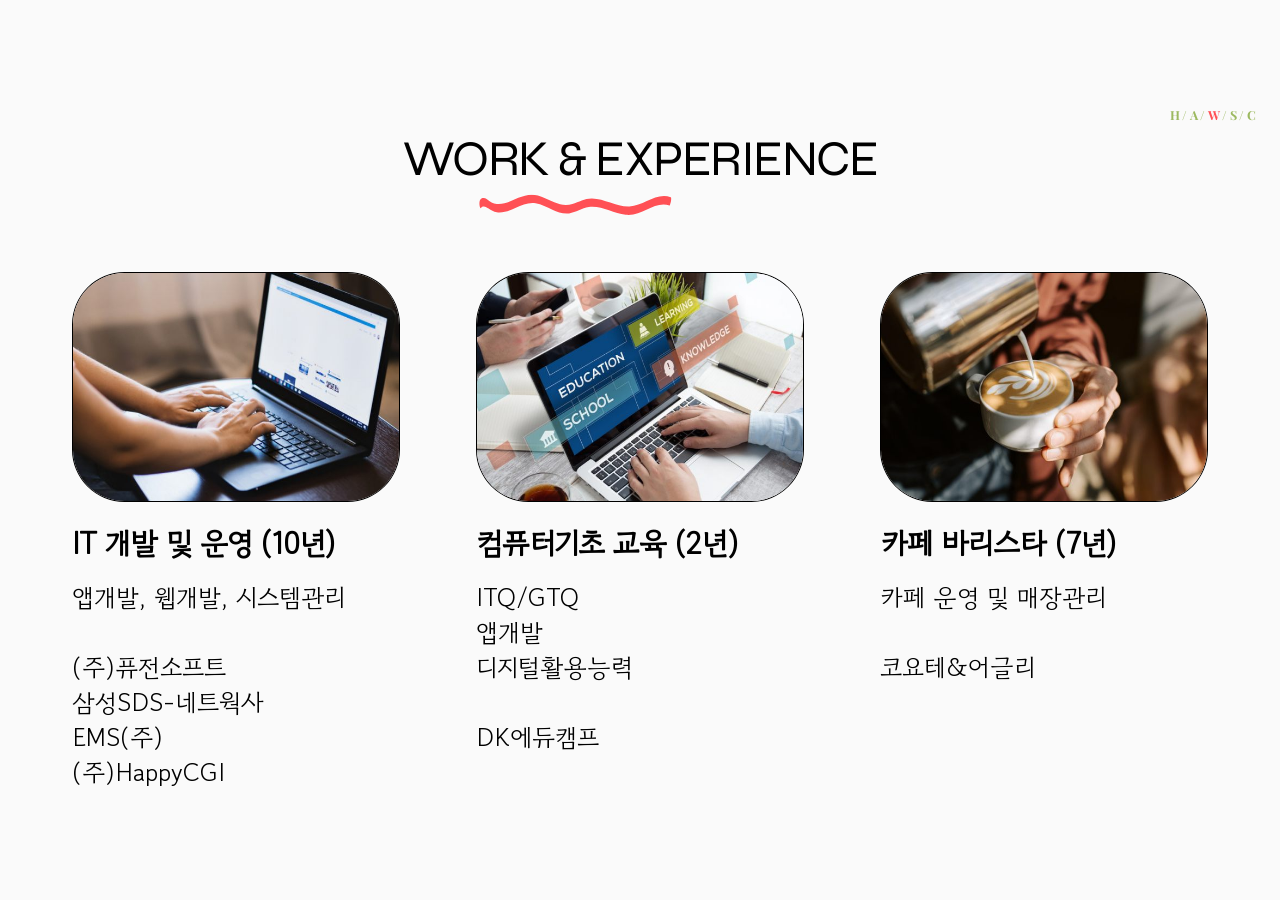
==== work.html @ 5d533a6e "Rebuild site as multi-page Canva portfolio Split the Canva portfolio design into one page per slide " ====
<!doctype html>
<html lang="ko">
<head>
  <meta charset="utf-8">
  <meta name="viewport" content="width=device-width, initial-scale=1">
  <title>Work &amp; Experience · 최현주</title>
  <meta name="description" content="최현주의 경력">
  <link rel="icon" href="images/deco/home.svg">

  <!-- 글꼴 -->
  <link rel="preconnect" href="https://fonts.googleapis.com">
  <link rel="preconnect" href="https://fonts.gstatic.com" crossorigin>
  <link rel="stylesheet" href="https://fonts.googleapis.com/css2?family=Syne:wght@400&family=Gowun+Dodum&family=Playfair+Display:wght@700&family=Courier+Prime&display=swap">

  <!-- 디자인: 공통 → 이 페이지 전용 -->
  <link rel="stylesheet" href="css/variables.css">
  <link rel="stylesheet" href="css/base.css">
  <link rel="stylesheet" href="css/page-work.css">

  <!-- 동작 -->
  <script>document.documentElement.classList.add('js');</script>
  <script src="js/main.js" defer></script>
</head>
<body>
  <main class="slide">

    <!-- 페이지 메뉴: Home / About / Work / Skill / Contact -->
    <nav class="mini-nav abs">
      <a href="index.html" aria-label="Home">H</a> /
      <a href="about.html" aria-label="About">A</a> /
      <a href="work.html" aria-label="Work" aria-current="page">W</a> /
      <a href="skill.html" aria-label="Skill">S</a> /
      <a href="contact.html" aria-label="Contact">C</a>
    </nav>

    <h1 class="title work-title abs reveal">Work &amp; Experience</h1>
    <img class="deco deco-underline abs reveal" src="images/deco/wave-underline.svg" alt="">

    <article class="work-card card-1 abs reveal">
      <img src="images/work-it.jpg" alt="노트북으로 작업하는 손">
      <h2>IT 개발 및 운영 (10년)</h2>
      <p>앱개발, 웹개발, 시스템관리</p>
      <p>(주)퓨전소프트<br>삼성SDS-네트웍사<br>EMS(주)<br>(주)HappyCGI</p>
    </article>

    <article class="work-card card-2 abs reveal">
      <img src="images/work-edu.jpg" alt="교육 화면이 띄워진 노트북">
      <h2>컴퓨터기초 교육 (2년)</h2>
      <p>ITQ/GTQ<br>앱개발<br>디지털활용능력</p>
      <p>DK에듀캠프</p>
    </article>

    <article class="work-card card-3 abs reveal">
      <img src="images/work-cafe.jpg" alt="라떼 아트를 만드는 바리스타">
      <h2>카페 바리스타 (7년)</h2>
      <p>카페 운영 및 매장관리</p>
      <p>코요테&amp;어글리</p>
    </article>

  </main>
</body>
</html>
---- css/variables.css ----
/* =========================================
   디자인 값 모음 (모든 페이지 공통)
   색상·글꼴은 여기만 바꾸면 사이트 전체에 적용돼요.
   ========================================= */
:root {
  /* 색상 (Canva와 같은 값) */
  --bg: #fafafa;          /* 페이지 배경 */
  --ink: #000000;         /* 기본 글자 */
  --accent: #ff5055;      /* 포인트 색 (장식, 테두리) */
  --nav-ink: #9cb960;     /* 첫 화면 상단 메뉴 글자 */

  /* 글꼴
     맨 앞은 Canva에서 쓴 원래 글꼴이에요. 컴퓨터에 설치돼 있으면 그 글꼴로,
     없으면 뒤에 있는 비슷한 무료 웹 글꼴로 보여요. */
  --font-title: "TT Firs Neue", "Syne", "Helvetica Neue", Arial, sans-serif;
  --font-body: "TD백제", "TDBaekje", "Gowun Dodum", "Apple SD Gothic Neo", "Malgun Gothic", sans-serif;
  --font-nav: "Arsenica Antiqua", "Playfair Display", Georgia, serif;
  --font-mono: "Courier Prime", "Courier New", monospace;

  /* 간격 */
  --gutter: 16px;         /* 휴대폰 화면 양옆 여백 */

  /* 움직임 */
  --ease: cubic-bezier(.2, .7, .2, 1);
  --duration: .8s;
}
---- css/base.css ----
/* =========================================
   공통 스타일 (모든 페이지)
   - 휴대폰: 요소를 세로로 쌓아요.
   - PC/태블릿(768px 이상): Canva 페이지(1366×768)와 같은 배치로,
     화면 크기에 맞춰 통째로 늘었다 줄었다 해요.
   ========================================= */
*,
*::before,
*::after { box-sizing: border-box; }

body {
  margin: 0;
  background: var(--bg);
  color: var(--ink);
  font-family: var(--font-body);
  font-size: 16px;
  line-height: 1.5;
  word-break: keep-all;          /* 한글 단어 중간에서 줄바꿈 막기 */
  -webkit-text-size-adjust: 100%;
}

h1, h2, h3, p, ul { margin: 0; }
ul { padding: 0; }
a { color: inherit; }
img { display: block; max-width: 100%; height: auto; }

:focus-visible { outline: 2px solid var(--accent); outline-offset: 3px; }

/* ---------- 페이지 틀 (휴대폰 기준) ---------- */
.slide {
  position: relative;
  max-width: 560px;
  min-height: 100vh;
  min-height: 100svh;
  margin: 0 auto;
  padding: 80px var(--gutter) 56px;
  display: flex;
  flex-direction: column;
  align-items: center;
  gap: 24px;
}

/* ---------- 큰 제목 ---------- */
.title {
  font-family: var(--font-title);
  font-weight: 400;
  font-size: clamp(28px, 8vw, 40px);
  line-height: 1.1;
  letter-spacing: -.03em;
  text-transform: uppercase;
  text-align: center;
}

/* ---------- 오른쪽 위 H / A / W / S / C 메뉴 ----------
   글꼴·색은 index 상단 메뉴와 같아요. 지금 페이지 글자는 포인트 색으로 보여요. */
.mini-nav {
  position: absolute;
  top: 16px;
  right: var(--gutter);
  font-family: var(--font-nav);
  font-weight: 700;
  font-size: 14px;             /* 휴대폰: 누르기 쉽게 조금 크게 */
  letter-spacing: -.02em;
  line-height: 1;
  text-align: right;
  white-space: nowrap;
  color: var(--nav-ink);
}
.mini-nav a {
  display: inline-block;
  padding: 8px 4px;            /* 손가락으로 누르기 쉬운 영역 */
  text-decoration: none;
  transition: color .3s;
}
.mini-nav a:hover,
.mini-nav a[aria-current="page"] { color: var(--accent); }

/* ---------- 장식 그림 ---------- */
.deco { pointer-events: none; user-select: none; }

/* ---------- PC/태블릿: Canva 배치 그대로 ----------
   .abs 요소에 Canva 좌표(px)를 적어 두면 그 자리에 놓여요.
   --x: 왼쪽, --y: 위쪽, --w: 너비, --fs: 글자 크기 (모두 Canva 숫자 그대로) */
@media (min-width: 768px) {
  body {
    min-height: 100vh;
    display: grid;
    place-items: center;
    overflow-x: hidden;
  }

  .slide {
    display: block;
    width: min(100vw, calc(100vh * 1366 / 768));
    max-width: none;
    min-height: 0;
    aspect-ratio: 1366 / 768;
    padding: 0;
    container-type: inline-size;
  }

  .slide .abs {
    position: absolute;
    left: calc(var(--x) * 100% / 1366);
    top: calc(var(--y) * 100% / 768);
    width: calc(var(--w) * 100% / 1366);
    font-size: calc(var(--fs, 26.67) * 100cqw / 1366);
  }

  /* index 메뉴(26.67)의 0.5배 크기 */
  .slide .mini-nav {
    --x: 1040; --y: 20; --w: 300; --fs: 13.33;
    right: auto;
  }
  .mini-nav a { padding: 0; }
}

/* ---------- 나타나는 효과 (js/main.js와 함께 동작) ---------- */
.js .reveal {
  opacity: 0;
  translate: 0 16px;
  transition: opacity var(--duration) var(--ease), translate var(--duration) var(--ease);
  transition-delay: calc(var(--i, 0) * 90ms);
}
.js .reveal.is-visible {
  opacity: 1;
  translate: 0 0;
}

@media (prefers-reduced-motion: reduce) {
  .js .reveal { transition: none; }
}
---- css/page-work.css ----
/* =========================================
   work.html 전용 (Canva 3페이지 · Work & Experience)
   ========================================= */

/* 휴대폰 */
.deco-underline { width: 160px; margin-top: -14px; }

.work-card { width: 100%; }
.work-card img {
  width: 100%;
  aspect-ratio: 350 / 245;
  object-fit: cover;
  border: 1px solid var(--ink);
  border-radius: 16% / 22.9%;   /* Canva 사진 틀의 둥근 모서리 */
}
.work-card h2 {
  margin-top: 16px;
  font-size: 1.2em;
  font-weight: 700;
  letter-spacing: -.03em;
  line-height: 1.1;
}
.work-card p {
  margin-top: 1.4em;
  line-height: 1.4;
}
.work-card h2 + p { margin-top: .8em; }

/* PC/태블릿: Canva 좌표 */
@media (min-width: 768px) {
  .work-title     { --x: 411.3; --y: 45.1;  --w: 543.4; --fs: 53.33; }
  .deco-underline { --x: 508.4; --y: 108.5; --w: 214.2; margin: 0; }

  .work-card { --y: 194.6; --w: 350; --fs: 26.67; }
  .card-1 { --x: 76.8; }
  .card-2 { --x: 508.4; }
  .card-3 { --x: 939.2; }

  .work-card h2 { margin-top: .84em; }
  .work-card h2 + p { margin-top: .8em; }
}
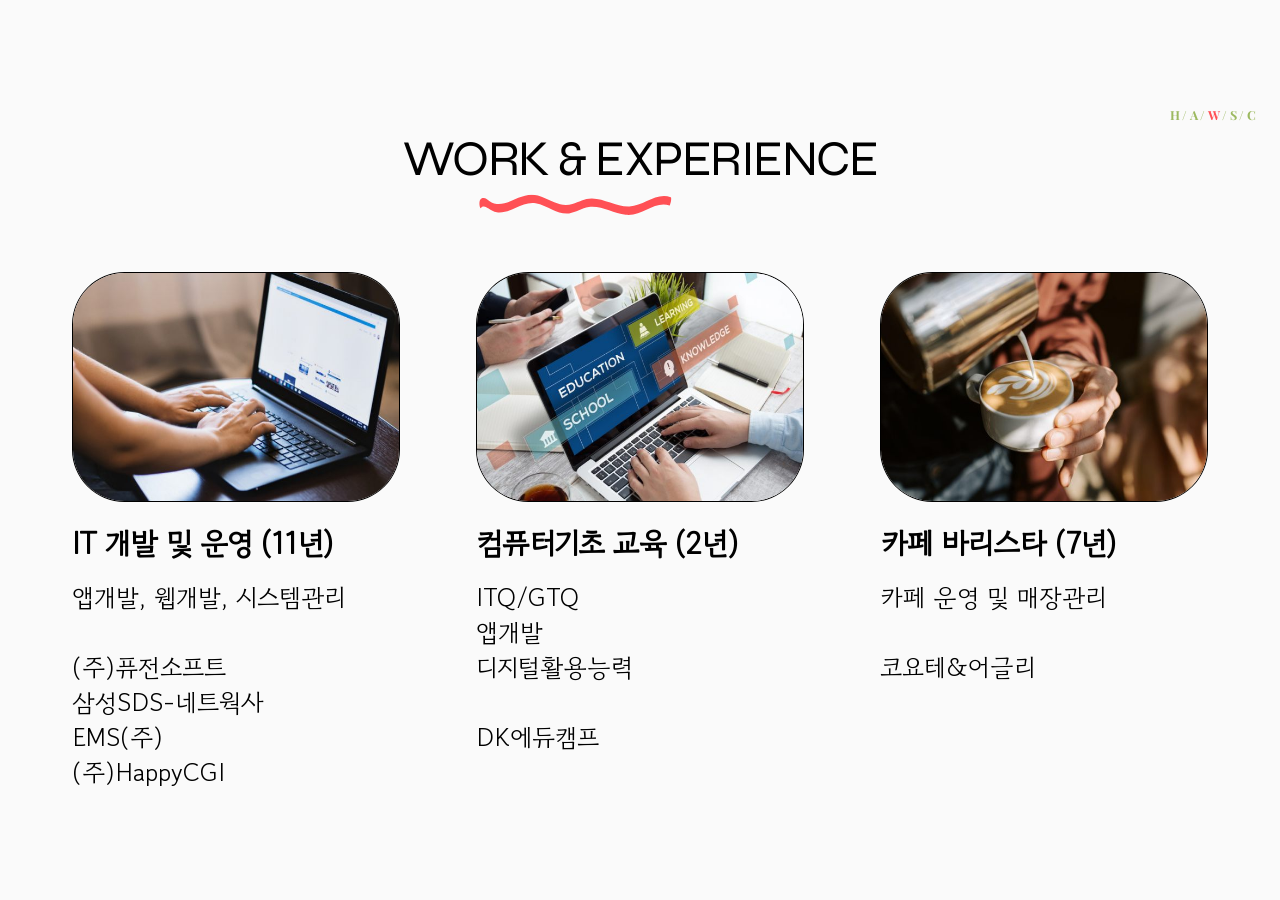
==== commit 94cff2ac: "Update work experience from 10 to 11 years" ====
--- a/work.html
+++ b/work.html
@@ -38,7 +38,7 @@
 
     <article class="work-card card-1 abs reveal">
       <img src="images/work-it.jpg" alt="노트북으로 작업하는 손">
-      <h2>IT 개발 및 운영 (10년)</h2>
+      <h2>IT 개발 및 운영 (11년)</h2>
       <p>앱개발, 웹개발, 시스템관리</p>
       <p>(주)퓨전소프트<br>삼성SDS-네트웍사<br>EMS(주)<br>(주)HappyCGI</p>
     </article>
